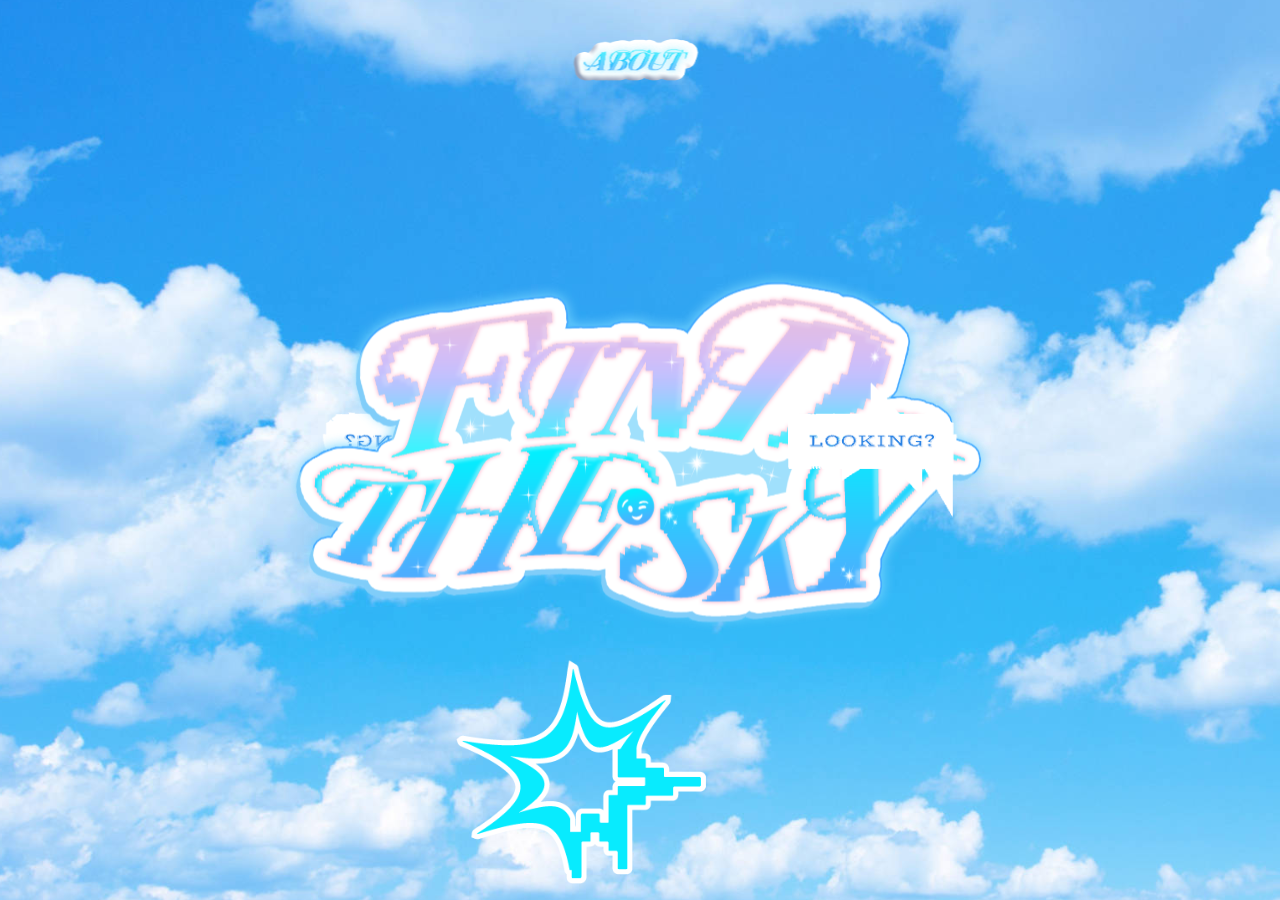
==== index.html @ e720350b "sky" ====
<!DOCTYPE html>
<html lang="en">

<head>
    <meta charset="UTF-8">
    <meta http-equiv="X-UA-Compatible" content="ie=edge">
    <!-- <meta name="viewport" content="width=device-width, initial-scale=1.0"> -->
    <title>Find the Sky</title>
    <link rel="stylesheet" href="./style.css">
    <link rel="icon" href="assets/favicon.png" type="image/x-icon">

</head>

<body>
    <img id="background" src="assets/sky.png"></img>
    <img id="looking-rever" src="assets/LOOKING_rever.png"></img>
    <img id="about" src="assets/about.png"></img>
    <img id="logo" src="assets/logo.png"></img>
    <!-- 使用超链接包含图片，设置href属性为目标网页的URL -->
    <a href="looking/index.html">
        <img id="looking" src="assets/LOOKING.png" ></img>
    </a>
    <img id="twinkle" src="assets/15.png"></img>

</body>

</html>
---- style.css ----
/*@keyframes glow {
	0%   {text-shadow: 0px 0px 5px #1cff9f;}
  100%  {text-shadow: 0px 0px 30px #1cff9f;}
}*/

@keyframes times-animation {
  0% {
    font-family: "Times Heart";
    color: #ff00f6;

  }

  20% {
    font-family: "Times Bloom";
    color: #00fcff;
  }

  40% {
    font-family: "Times Smile";
    color: #fff600;

  }

  60% {
    font-family: "Times Star";
    color: #50ff00;
  }

  80% {
    font-family: "Times Sun";
    color: #ff0000;
  }

  100% {
    font-family: "Times Heart";
    color: #ff00f6;
  }
}

@keyframes color-animation {
  0% {}

  20% {
    color: cyan;
  }

  40% {
    color: yellow;
  }

  60% {
    color: green;
  }

  80% {
    color: red;
  }

  100% {
    color: magenta;
  }
}


@keyframes decay {
  0% {
    font-variation-settings: "DCAY" 0;
  }

  50% {
    font-variation-settings: "DCAY" 200;
  }

  100% {
    font-variation-settings: "DCAY" 0;
  }
}

@font-face {
  font-family: "UnifrakturMaguntia";
  src:
    url("assets/UnifrakturMaguntia.ttf");
}

@font-face {
  font-family: "UnifrakturMaguntia21";
  src:
    url("assets/UnifrakturMaguntia21.ttf");
}

@font-face {
  font-family: "AUTHENTIC SANS Condensed";
  src:
    url("assets/AUTHENTICSans-Condensed-90.otf");
}


@font-face {
  font-family: "Times Dot";
  src:
    url("assets/Times-Dot.otf");
}

@font-face {
  font-family: "Times Heart";
  src:
    url("assets/Times-Heart-Roman.otf");
}

@font-face {
  font-family: "Times Bloom";
  src:
    url("assets/Times-Bloom-Roman.otf");
}

@font-face {
  font-family: "Times Smile";
  src:
    url("assets/Times-Smile-Roman.otf");
}

@font-face {
  font-family: "Times Star";
  src:
    url("assets/Times-Star-Roman.otf");
}

@font-face {
  font-family: "Times Sun";
  src:
    url("assets/Times-Sun-Roman.otf");
}

@font-face {
  font-family: "New Horizons";
  src: url("assets/NewHorizonsVF.woff2") format("woff2-variations");
}

#background {
  position: fixed;
  top: -80px;
  left: -5px;
  min-height: 100%;
  min-width: 100%;
  overflow: hidden;
  /*--filter: blur(2px);--*/
}

#looking {
  position: fixed;
  right: 284px;
  top: 50%;
  transform: translateY(-50%);
  width: 208px;
}

#looking-rever {
  position: fixed;
  left: 284px;
  top: 50%;
  transform: translateY(-50%);
  width: 208px;
}

#twinkle {
  position: fixed;
  left: 350px;
  top: 546px;
  width: 422px;
}

#about {
  position: fixed;
  left: 50%;
  transform: translateX(-50%);
  top: 13px;
  width: 159px;
}

#logo {
  position: fixed;
  top: 50%;
  left: 50%;
  transform: translate(-50%, -50%);
  width: 872px;
}

.video-page {
  background-color: #000;
}

.image-bg {
  position: fixed;
  left: -100%;
  bottom: 0;
  z-index: -100;
}

body {
  margin-left: 0;
  margin-right: 0;
}

h1,
h2 {
  font-weight: normal;
}

a {
  text-decoration: none;
  color: #86ca92;
}

a:hover {
  text-decoration: underline;
}

a:visited {
  text-decoration: none;
  color: #86ca92;
}

.link {
  text-decoration: none;
  color: #86ca92;
}

#CC {
  position: fixed;
  bottom: 0;
  right: 0;
}

.CC_icons {
  padding-right: .1em;
}

#Virtual {
  font-family: UnifrakturMaguntia21;
  text-align: center;
  font-size: 6em;
  line-height: 1em;
  color: #1cff9f;
  /*  text-shadow: 0px 0px 5px #1cff9f;*/
  margin: 0;
  padding: 0;
  animation-name: glow;
  /*  animation-duration: 2s;
  animation-iteration-count: infinite;
  animation-direction: alternate;
  animation-timing-function: ease-in-out;*/
}

#Fantasy {
  font-family: UnifrakturMaguntia;
  text-align: center;
  font-size: 6em;
  line-height: 1em;
  color: #1cff9f;
  /*  text-shadow: 0px 0px 5px #1cff9f;*/
  margin: 0;
  padding: 0;
  /*  animation-name: glow;
  animation-duration: 2s;
  animation-iteration-count: infinite;
  animation-direction: alternate;
  animation-timing-function: ease-in-out;*/
}

#Joey {
  text-align: center;
  margin: auto;
  font-size: 1em;
  font-family: Times Dot, Times;
  margin: 0;
  padding-top: .5em;
  letter-spacing: .3em;
}

.introduction {
  font-family: UnifrakturMaguntia21;
  text-align: center;
  font-size: 5em;
  line-height: 1em;
  color: #86ca92;
  /*	text-shadow: 0px 0px 5px #86ca92;*/
  margin: 0;
  padding: .5em;
}

.head {
  color: white;
  font-family: AUTHENTIC SANS Condensed;
  font-size: 1.2em;
  margin: 0;
  padding: .2em;
}

.caption {
  color: white;
  font-family: AUTHENTIC SANS Condensed;
  font-weight: normal;
  font-size: .8em;
  margin: 0;
  padding: .5em 1em 1em 1em;
}

.caption-sm {
  color: white;
  font-family: AUTHENTIC SANS Condensed;
  font-size: .6em;
  margin: 0;
  padding: 0 .2em 0 0;
}

.manifesto {
  font-family: AUTHENTIC Sans Condensed;
  font-weight: normal;
  font-size: 3.8em;
  text-align: center;
  line-height: 3em;
  color: yellow;
  -webkit-text-stroke: .02em black;
  margin: 0;
  padding: 0;
  position: fixed;
  bottom: 0;
}



#m-caption {
  padding: .5em;
  color: yellow;
  font-weight: normal;
}

.times-container {
  padding: .5em 6em 3em .5em;
  margin: 0;
}

.h-times,
.h2-times,
.h2-times_bloom,
.h2-times_heart {
  font-size: 6em;
  margin: 0;
  padding: 0;
  line-height: .95em;
  font-weight: normal;
}

.h-times,
.h2-times {}

.h2-times_bloom,
.p-times_bloom {
  font-family: "Times Bloom";
  color: black;
}

.h2-times_heart,
.p-times_heart {
  font-family: "Times Heart";
  color: black;
}

.p-times,
.h-times {
  animation: times-animation;
  animation-duration: 5s;
  animation-iteration-count: infinite;
  animation-timing-function: linear;
}

.p-times,
.p-times_bloom,
.p-times_heart {
  font-size: 1em;
  line-height: 1em;
  margin: 0;
  padding: .5em 0 1em 0;
}



.new-horizons {
  font-family: "New Horizons", Times;
  font-weight: normal;
  font-variation-settings: "DCAY" 100;
  animation: decay 10s infinite ease-in-out;
  color: white;
  text-align: left;
  font-size: 2em;
  line-height: 1em;
  text-rendering: geometricPrecision;
}

.new-horizons-sm {
  font-family: "New Horizons", Times;
  font-weight: normal;
  font-variation-settings: "DCAY" 100;
  animation: decay 10s infinite ease-in-out;
  color: white;
  text-align: left;
  font-size: .8em;
  line-height: 1em;
  text-rendering: geometricPrecision;
}

.nh-caption {
  font-family: "New Horizons", Times;
  font-weight: normal;
  font-variation-settings: "DCAY" 0;
  color: white;
  text-align: left;
  font-size: .5em;
  line-height: 1.2em;
  text-rendering: geometricPrecision;
  padding: .2em 1.2em 2em 1.2em;
  margin: 0;
}

#nh-container {
  margin: 0;
  padding-left: 1em;
}

.Video {
  position: fixed;
  left: 0;
  top: 0;
  min-width: 100%;
  min-height: 100%;
  z-index: -100;
}

.rose-img {
  width: 100%;
  margin: 0;
  padding: 0;
}

#Cherry {
  position: fixed;
  left: 0;
  bottom: 0;
  min-width: 100%;
  min-height: 100%;
  z-index: -100;
}

.Video-center {
  position: absolute;
  left: -50%;
  top: 0;
  min-width: 100%;
  min-height: 100%;
  z-index: -100;
}

.sims-head {
  color: white;
  font-family: AUTHENTIC SANS Condensed;
  font-weight: normal;
  font-size: 1.5em;
  margin: 0;
  padding-bottom: 1em;
}

.sims-body {
  color: white;
  font-family: AUTHENTIC SANS Condensed;
  font-weight: normal;
  font-size: 1em;
  line-height: 1.5em;
  margin: 0;
  padding-bottom: 1em;
}

.sims-container {
  padding: 1em 20em 1em 20em;
}
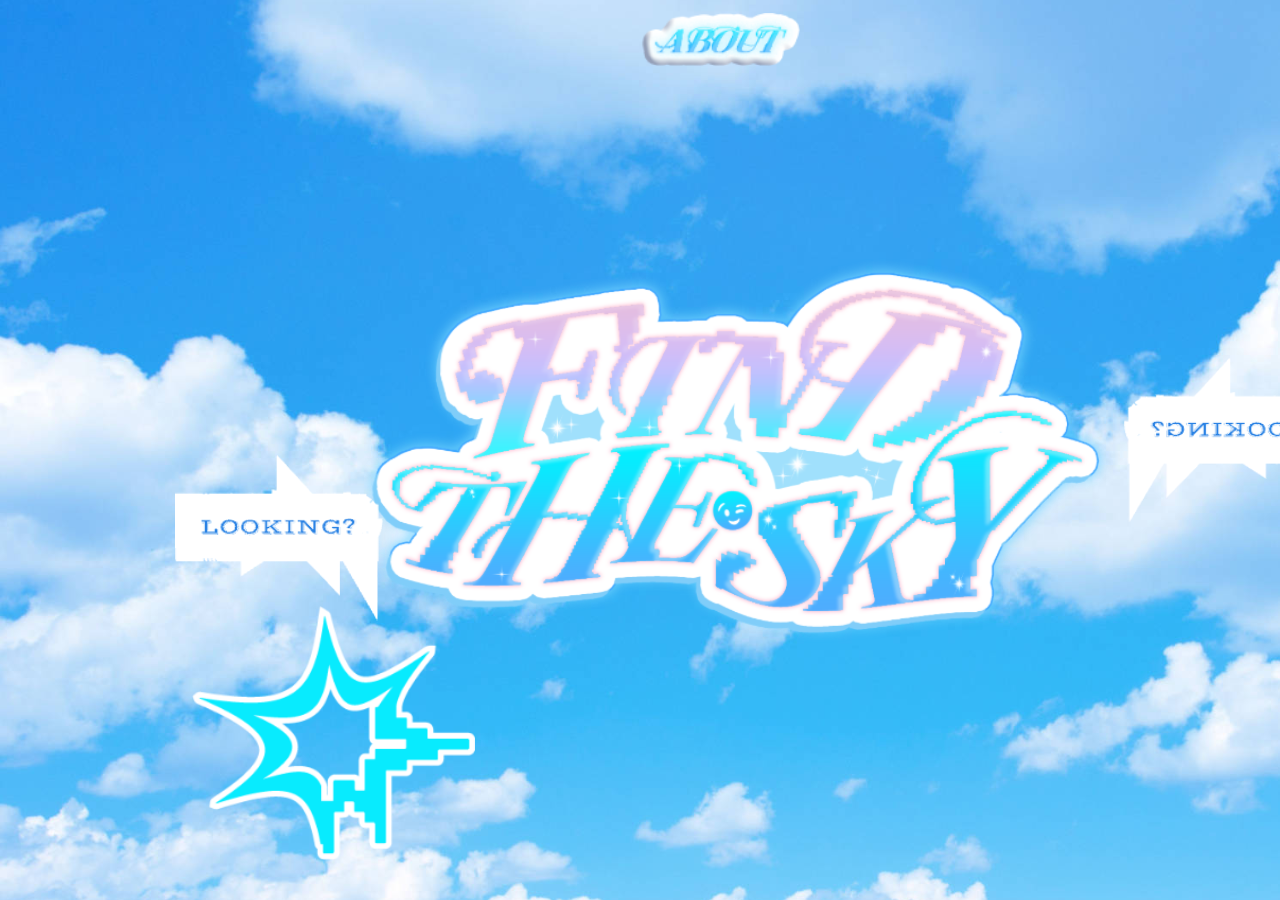
==== commit 478c1913: "floating" ====
--- a/index.html
+++ b/index.html
@@ -13,14 +13,27 @@
 
 <body>
     <img id="background" src="assets/sky.png"></img>
-    <img id="looking-rever" src="assets/LOOKING_rever.png"></img>
-    <img id="about" src="assets/about.png"></img>
     <img id="logo" src="assets/logo.png"></img>
+    <img id="twinkle" src="assets/15.png"></img>
     <!-- 使用超链接包含图片，设置href属性为目标网页的URL -->
-    <a href="looking/index.html">
-        <img id="looking" src="assets/LOOKING.png" ></img>
-    </a>
-    <img id="twinkle" src="assets/15.png"></img>
+    <div class="floating">
+        <a href="looking/index.html">
+            <img id="looking" src="assets/LOOKING.png"></img>
+        </a>
+    </div>
+
+    <div class="floating">
+        <a href="looking/index.html">
+            <img id="looking-rever" src="assets/LOOKING_rever.png"></img>
+        </a>
+    </div>
+
+    <div>
+        <img id="about" src="assets/about.png"></img>
+        <img id="text" src="assets/about-text.png"></img>
+    </div>
+
+    <script src="script_main.js"></script>
 
 </body>
 
--- a/style.css
+++ b/style.css
@@ -136,53 +136,76 @@
   src: url("assets/NewHorizonsVF.woff2") format("woff2-variations");
 }
 
+.floating{
+  position: relative;
+  width: 100%;
+  height: 100%;
+}
+
 #background {
   position: fixed;
-  top: -80px;
-  left: -5px;
-  min-height: 100%;
+  top: -1%;
+  min-height: 101%;
   min-width: 100%;
   overflow: hidden;
   /*--filter: blur(2px);--*/
+  z-index: -10;
 }
 
 #looking {
   position: fixed;
-  right: 284px;
-  top: 50%;
-  transform: translateY(-50%);
+  left: 1156px;
+  top: 390px;
   width: 208px;
 }
 
 #looking-rever {
   position: fixed;
-  left: 284px;
-  top: 50%;
-  transform: translateY(-50%);
+  left: 110px;
+  top: 390px;
   width: 208px;
 }
 
 #twinkle {
   position: fixed;
-  left: 350px;
-  top: 546px;
-  width: 422px;
+  left: 192px;
+  top: 606px;
+  width: 283px;
 }
 
 #about {
   position: fixed;
-  left: 50%;
-  transform: translateX(-50%);
+  left: 641px;
   top: 13px;
   width: 159px;
 }
 
+#text {
+  transition:visibility 1s, opacity 1s;;
+  visibility:hidden;
+  opacity: 0;
+  position: fixed;
+  z-index: 99999;
+  left: 70px;
+  top: 80px;
+  width: 1335px;
+} 
+
+#about:hover{
+  cursor: pointer;
+}
+
+#about:hover +#text{
+  visibility:visible;
+  opacity: 1;
+}
+
+
 #logo {
   position: fixed;
-  top: 50%;
-  left: 50%;
-  transform: translate(-50%, -50%);
-  width: 872px;
+  left: 349px;
+  top: 240px;
+  width: 772px;
 }
 
 .video-page {
@@ -197,8 +220,11 @@
 }
 
 body {
-  margin-left: 0;
-  margin-right: 0;
+  /* margin-left: 0;
+  margin-right: 0; */
+  margin: 0;
+  padding: 0;
+  overflow: hidden;
 }
 
 h1,
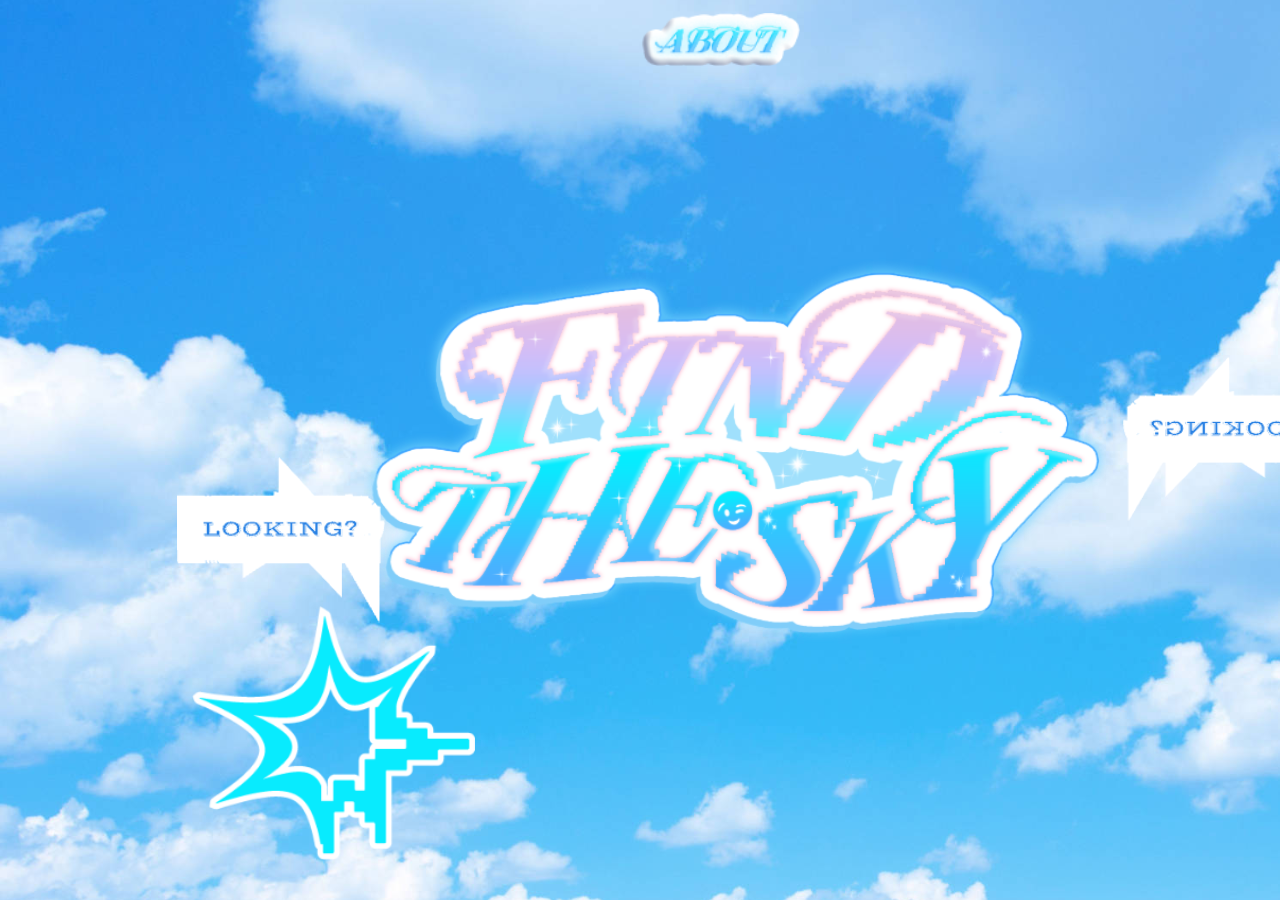
==== commit 3330fa4b: "finished" ====
--- a/index.html
+++ b/index.html
@@ -13,8 +13,20 @@
 
 <body>
     <img id="background" src="assets/sky.png"></img>
+    <div class="video-bg">
+		<video class="Video" autoplay muted loop>
+			<source src="assets/twinkle_star.mp4" type="video/mp4">
+			Your browser does not support the video tag.
+		</video>
+	</div>
+
     <img id="logo" src="assets/logo.png"></img>
-    <img id="twinkle" src="assets/15.png"></img>
+    <div>
+        <a href="twinkle/index.html">
+            <img id="twinkle" src="assets/15.png"></img>
+        </a>
+    </div>
+    
     <!-- 使用超链接包含图片，设置href属性为目标网页的URL -->
     <div class="floating">
         <a href="looking/index.html">
@@ -23,16 +35,21 @@
     </div>
 
     <div class="floating">
-        <a href="looking/index.html">
+        <a href="looking-rever/index.html">
             <img id="looking-rever" src="assets/LOOKING_rever.png"></img>
         </a>
     </div>
+    
 
     <div>
         <img id="about" src="assets/about.png"></img>
         <img id="text" src="assets/about-text.png"></img>
     </div>
 
+    <!-- <div class="stars"></div> -->
+    <!-- <div class="twinkling"></div> -->
+    <div class="clouds"></div>
+
     <script src="script_main.js"></script>
 
 </body>
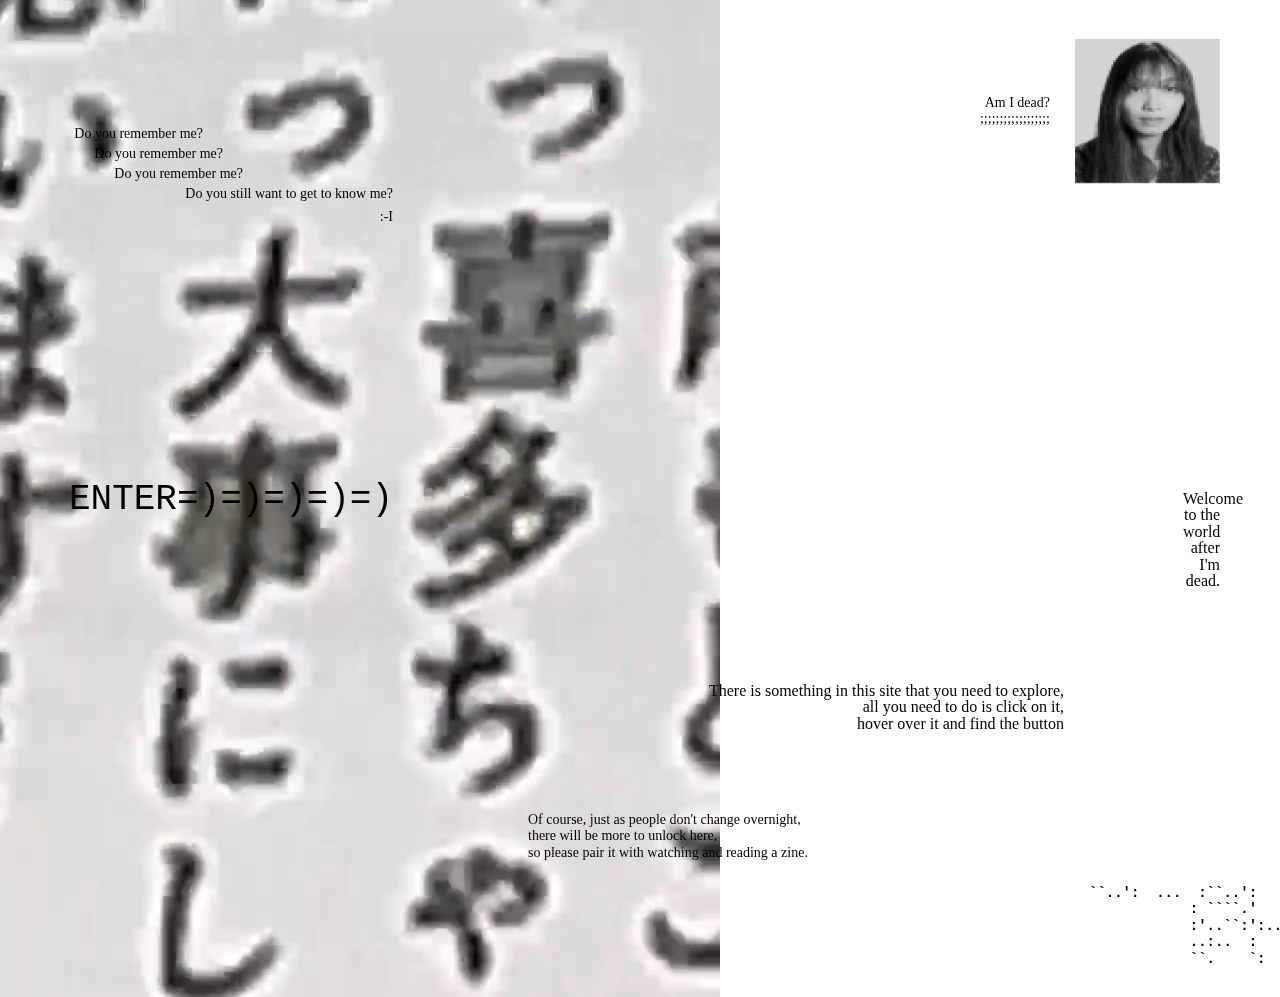
==== commit d7392648: "first" ====
--- a/index.html
+++ b/index.html
@@ -7,27 +7,59 @@
     <!-- <meta name="viewport" content="width=device-width, initial-scale=1.0"> -->
     <title>Find the Sky</title>
     <link rel="stylesheet" href="./style.css">
-    <link rel="icon" href="assets/favicon.png" type="image/x-icon">
+    <!-- <link rel="icon" href="assets/favicon.png" type="image/x-icon"> -->
 
 </head>
 
 <body>
-    <img id="background" src="assets/sky.png"></img>
+    <a href="twinkle/index.html">
+        <div id="text1">ENTER=)=)=)=)=)</div>
+    </a>
+    
+    <div class="text-remem" style="top: 126px; right: 1077px;">Do you remember me?</div>
+    <div class="text-remem" style="top: 146px; right: 1057px;">Do you remember me?</div>
+    <div class="text-remem" style="top: 166px; right: 1037px;">Do you remember me?</div>
+    <div class="text-remem" style="top: 186px; right: 887px;">Do you still want to get to know me?</div>
+    <div class="text-remem" style="top: 209px; right: 887px;">:-I</div>
+
+    <div class="text-remem" style="top:812px ; left:528px ; text-align: left;">Of course, just as people don't change overnight,<br>there will be more to unlock here,<br>so please pair it with watching and reading a zine.</div>
+
+
+
+    <div class="text-remem" style="top: 95px; right: 230px;">Am I dead?<br>;;;;;;;;;;;;;;;;;;</div>
+
+
+    <div class="text-remem" style="top: 491px; left: 1183px; font-size: 16px;">Welcome to the world after I'm dead.</div>
+    <div class="text-remem" style="top: 513px; left: 1331px; font-size: 16px;">\\\(c_c)* - /////</div>
+
+
+    <div class="text-remem" style="top: 683px; right: 216px; font-size: 16px;">There is something in this site that you need to explore,<br>all you need to do is click on it,<br>hover over it and find the button</div>
+    
+    <div class="text-remem" style="top: 871px; left: 1089px;">
+        <b><pre>``..':  ...  :``..':                    .     .
+            : ````.'   :'': ````.'   :''::'       ':'''
+            :'..``:':...  .
+            ..:..  :      ..:..  :     .'' :          : ''  :    :  : ''.
+            ``.    `:    .``.    `:    .'     :          :  : :      :: 
+        </pre></b>
+    </div>
+    
+    <img id="tsy" src="assets/tsy.jpg"></img>
+
     <div class="video-bg">
 		<video class="Video" autoplay muted loop>
-			<source src="assets/twinkle_star.mp4" type="video/mp4">
+			<source src="assets/page.mp4" type="video/mp4">
 			Your browser does not support the video tag.
 		</video>
 	</div>
 
-    <img id="logo" src="assets/logo.png"></img>
+    <!-- <img id="logo" src="assets/logo.png"></img>
     <div>
         <a href="twinkle/index.html">
             <img id="twinkle" src="assets/15.png"></img>
         </a>
     </div>
     
-    <!-- 使用超链接包含图片，设置href属性为目标网页的URL -->
     <div class="floating">
         <a href="looking/index.html">
             <img id="looking" src="assets/LOOKING.png"></img>
@@ -46,11 +78,9 @@
         <img id="text" src="assets/about-text.png"></img>
     </div>
 
-    <!-- <div class="stars"></div> -->
-    <!-- <div class="twinkling"></div> -->
-    <div class="clouds"></div>
+    <div class="clouds"></div> -->
 
-    <script src="script_main.js"></script>
+    <!-- <script src="script_main.js"></script> -->
 
 </body>
 
--- a/style.css
+++ b/style.css
@@ -1,317 +1,75 @@
-/*@keyframes glow {
-	0%   {text-shadow: 0px 0px 5px #1cff9f;}
-  100%  {text-shadow: 0px 0px 30px #1cff9f;}
-}*/
 
-@keyframes times-animation {
-  0% {
-    font-family: "Times Heart";
-    color: #ff00f6;
 
-  }
-
-  20% {
-    font-family: "Times Bloom";
-    color: #00fcff;
-  }
-
-  40% {
-    font-family: "Times Smile";
-    color: #fff600;
-
-  }
-
-  60% {
-    font-family: "Times Star";
-    color: #50ff00;
-  }
-
-  80% {
-    font-family: "Times Sun";
-    color: #ff0000;
-  }
-
-  100% {
-    font-family: "Times Heart";
-    color: #ff00f6;
-  }
+.video-bg {
+	height: 100%;
+  /* width: 100%; */
+  overflow: hidden;
+  z-index: -100;
 }
 
-@keyframes color-animation {
-  0% {}
-
-  20% {
-    color: cyan;
-  }
-
-  40% {
-    color: yellow;
-  }
-
-  60% {
-    color: green;
-  }
-
-  80% {
-    color: red;
-  }
-
-  100% {
-    color: magenta;
-  }
+.Video {
+  position: fixed;
+  left: 0;
+  top: 0;
+  /* min-width: 100%; */
+  min-height: 100%;
+  object-fit: cover;
+  z-index: -5;
+  mix-blend-mode: screen;
 }
 
 
-@keyframes decay {
-  0% {
-    font-variation-settings: "DCAY" 0;
-  }
 
-  50% {
-    font-variation-settings: "DCAY" 200;
-  }
-
-  100% {
-    font-variation-settings: "DCAY" 0;
-  }
-}
-
-@font-face {
-  font-family: "UnifrakturMaguntia";
-  src:
-    url("assets/UnifrakturMaguntia.ttf");
-}
-
-@font-face {
-  font-family: "UnifrakturMaguntia21";
-  src:
-    url("assets/UnifrakturMaguntia21.ttf");
-}
-
-@font-face {
-  font-family: "AUTHENTIC SANS Condensed";
-  src:
-    url("assets/AUTHENTICSans-Condensed-90.otf");
+.text-remem{
+  position: absolute;
+  font-family: 'Consolas';
+  right: 60px;
+  top: 146px;
+  text-align: right;
+  opacity: 1;
+  /** 文本1 */
+  font-size: 14px;
+  letter-spacing: 0px;
+  line-height: 16.39px;
+  color: rgba(0, 0, 0, 1);
+  vertical-align: top;
 }
 
 
-@font-face {
-  font-family: "Times Dot";
-  src:
-    url("assets/Times-Dot.otf");
+#text1 {
+  position: absolute;
+  font-family: 'Consolas', 'Monaco', 'Lucida Console', monospace;
+  right: 887px;
+  top: 479px;
+  opacity: 1;
+  /** 文本1 */
+  font-size: 36px;
+  font-weight: 400;
+  letter-spacing: 0px;
+  line-height: 42.15px;
+  color: rgba(0, 0, 0, 1);
+  text-align: left;
+  vertical-align: top;
 }
 
-@font-face {
-  font-family: "Times Heart";
-  src:
-    url("assets/Times-Heart-Roman.otf");
+#text1:hover {
+  color: red; /* 文本颜色变为红色 */
+  font-style: italic; /* 文本变为斜体 */
 }
 
-@font-face {
-  font-family: "Times Bloom";
-  src:
-    url("assets/Times-Bloom-Roman.otf");
-}
-
-@font-face {
-  font-family: "Times Smile";
-  src:
-    url("assets/Times-Smile-Roman.otf");
-}
-
-@font-face {
-  font-family: "Times Star";
-  src:
-    url("assets/Times-Star-Roman.otf");
-}
-
-@font-face {
-  font-family: "Times Sun";
-  src:
-    url("assets/Times-Sun-Roman.otf");
-}
-
-@font-face {
-  font-family: "New Horizons";
-  src: url("assets/NewHorizonsVF.woff2") format("woff2-variations");
-}
-
-.floating{
-  position: relative;
-  width: 100%;
-  height: 100%;
-}
-
-#background {
-  position: fixed;
-  top: -1%;
-  min-height: 101%;
-  min-width: 100%;
-  overflow: hidden;
-  /*--filter: blur(2px);--*/
-  z-index: -10;
-}
-
-#looking {
-  position: fixed;
-  left: 1156px;
-  top: 390px;
-  width: 208px;
-}
-
-#looking-rever {
-  position: fixed;
-  left: 110px;
-  top: 390px;
-  width: 208px;
-}
-
-#twinkle {
-  position: fixed;
-  left: 192px;
-  top: 606px;
-  width: 283px;
-}
-
-#about {
-  position: fixed;
-  left: 641px;
-  top: 13px;
-  width: 159px;
-}
-
-#text {
-  transition:visibility 1s, opacity 1s;;
-  visibility:hidden;
-  opacity: 0;
-  position: fixed;
-  z-index: 99999;
-  left: 70px;
-  top: 80px;
-  width: 1335px;
-} 
-
-#about:hover{
-  cursor: pointer;
-}
-
-#about:hover +#text{
-  visibility:visible;
-  opacity: 1;
-}
-
-
-#logo {
-  position: fixed;
-  left: 349px;
-  top: 240px;
-  width: 772px;
-}
-
-.video-page {
-  background-color: #000;
-}
-
-.image-bg {
-  position: fixed;
-  left: -100%;
-  bottom: 0;
-  z-index: -100;
+#tsy {
+  position: absolute;
+  right: 60px;
+  top: 39px;
+  width: 145.28px;
+  height: 144.25px;
+  animation: rotate 20s linear infinite;
 }
 
 body {
-  /* margin-left: 0;
-  margin-right: 0; */
   margin: 0;
   padding: 0;
   overflow: hidden;
-}
-
-h1,
-h2 {
-  font-weight: normal;
-}
-
-a {
-  text-decoration: none;
-  color: #86ca92;
-}
-
-a:hover {
-  text-decoration: underline;
-}
-
-a:visited {
-  text-decoration: none;
-  color: #86ca92;
-}
-
-.link {
-  text-decoration: none;
-  color: #86ca92;
-}
-
-#CC {
-  position: fixed;
-  bottom: 0;
-  right: 0;
-}
-
-.CC_icons {
-  padding-right: .1em;
-}
-
-#Virtual {
-  font-family: UnifrakturMaguntia21;
-  text-align: center;
-  font-size: 6em;
-  line-height: 1em;
-  color: #1cff9f;
-  /*  text-shadow: 0px 0px 5px #1cff9f;*/
-  margin: 0;
-  padding: 0;
-  animation-name: glow;
-  /*  animation-duration: 2s;
-  animation-iteration-count: infinite;
-  animation-direction: alternate;
-  animation-timing-function: ease-in-out;*/
-}
-
-#Fantasy {
-  font-family: UnifrakturMaguntia;
-  text-align: center;
-  font-size: 6em;
-  line-height: 1em;
-  color: #1cff9f;
-  /*  text-shadow: 0px 0px 5px #1cff9f;*/
-  margin: 0;
-  padding: 0;
-  /*  animation-name: glow;
-  animation-duration: 2s;
-  animation-iteration-count: infinite;
-  animation-direction: alternate;
-  animation-timing-function: ease-in-out;*/
-}
-
-#Joey {
-  text-align: center;
-  margin: auto;
-  font-size: 1em;
-  font-family: Times Dot, Times;
-  margin: 0;
-  padding-top: .5em;
-  letter-spacing: .3em;
-}
-
-.introduction {
-  font-family: UnifrakturMaguntia21;
-  text-align: center;
-  font-size: 5em;
-  line-height: 1em;
-  color: #86ca92;
-  /*	text-shadow: 0px 0px 5px #86ca92;*/
-  margin: 0;
-  padding: .5em;
 }
 
 .head {
@@ -322,189 +80,12 @@
   padding: .2em;
 }
 
-.caption {
-  color: white;
-  font-family: AUTHENTIC SANS Condensed;
-  font-weight: normal;
-  font-size: .8em;
-  margin: 0;
-  padding: .5em 1em 1em 1em;
+@keyframes rotate {
+  from {
+    transform: rotate(0deg);
+  }
+  to {
+    transform: rotate(360deg);
+  }
 }
 
-.caption-sm {
-  color: white;
-  font-family: AUTHENTIC SANS Condensed;
-  font-size: .6em;
-  margin: 0;
-  padding: 0 .2em 0 0;
-}
-
-.manifesto {
-  font-family: AUTHENTIC Sans Condensed;
-  font-weight: normal;
-  font-size: 3.8em;
-  text-align: center;
-  line-height: 3em;
-  color: yellow;
-  -webkit-text-stroke: .02em black;
-  margin: 0;
-  padding: 0;
-  position: fixed;
-  bottom: 0;
-}
-
-
-
-#m-caption {
-  padding: .5em;
-  color: yellow;
-  font-weight: normal;
-}
-
-.times-container {
-  padding: .5em 6em 3em .5em;
-  margin: 0;
-}
-
-.h-times,
-.h2-times,
-.h2-times_bloom,
-.h2-times_heart {
-  font-size: 6em;
-  margin: 0;
-  padding: 0;
-  line-height: .95em;
-  font-weight: normal;
-}
-
-.h-times,
-.h2-times {}
-
-.h2-times_bloom,
-.p-times_bloom {
-  font-family: "Times Bloom";
-  color: black;
-}
-
-.h2-times_heart,
-.p-times_heart {
-  font-family: "Times Heart";
-  color: black;
-}
-
-.p-times,
-.h-times {
-  animation: times-animation;
-  animation-duration: 5s;
-  animation-iteration-count: infinite;
-  animation-timing-function: linear;
-}
-
-.p-times,
-.p-times_bloom,
-.p-times_heart {
-  font-size: 1em;
-  line-height: 1em;
-  margin: 0;
-  padding: .5em 0 1em 0;
-}
-
-
-
-.new-horizons {
-  font-family: "New Horizons", Times;
-  font-weight: normal;
-  font-variation-settings: "DCAY" 100;
-  animation: decay 10s infinite ease-in-out;
-  color: white;
-  text-align: left;
-  font-size: 2em;
-  line-height: 1em;
-  text-rendering: geometricPrecision;
-}
-
-.new-horizons-sm {
-  font-family: "New Horizons", Times;
-  font-weight: normal;
-  font-variation-settings: "DCAY" 100;
-  animation: decay 10s infinite ease-in-out;
-  color: white;
-  text-align: left;
-  font-size: .8em;
-  line-height: 1em;
-  text-rendering: geometricPrecision;
-}
-
-.nh-caption {
-  font-family: "New Horizons", Times;
-  font-weight: normal;
-  font-variation-settings: "DCAY" 0;
-  color: white;
-  text-align: left;
-  font-size: .5em;
-  line-height: 1.2em;
-  text-rendering: geometricPrecision;
-  padding: .2em 1.2em 2em 1.2em;
-  margin: 0;
-}
-
-#nh-container {
-  margin: 0;
-  padding-left: 1em;
-}
-
-.Video {
-  position: fixed;
-  left: 0;
-  top: 0;
-  min-width: 100%;
-  min-height: 100%;
-  z-index: -100;
-}
-
-.rose-img {
-  width: 100%;
-  margin: 0;
-  padding: 0;
-}
-
-#Cherry {
-  position: fixed;
-  left: 0;
-  bottom: 0;
-  min-width: 100%;
-  min-height: 100%;
-  z-index: -100;
-}
-
-.Video-center {
-  position: absolute;
-  left: -50%;
-  top: 0;
-  min-width: 100%;
-  min-height: 100%;
-  z-index: -100;
-}
-
-.sims-head {
-  color: white;
-  font-family: AUTHENTIC SANS Condensed;
-  font-weight: normal;
-  font-size: 1.5em;
-  margin: 0;
-  padding-bottom: 1em;
-}
-
-.sims-body {
-  color: white;
-  font-family: AUTHENTIC SANS Condensed;
-  font-weight: normal;
-  font-size: 1em;
-  line-height: 1.5em;
-  margin: 0;
-  padding-bottom: 1em;
-}
-
-.sims-container {
-  padding: 1em 20em 1em 20em;
-}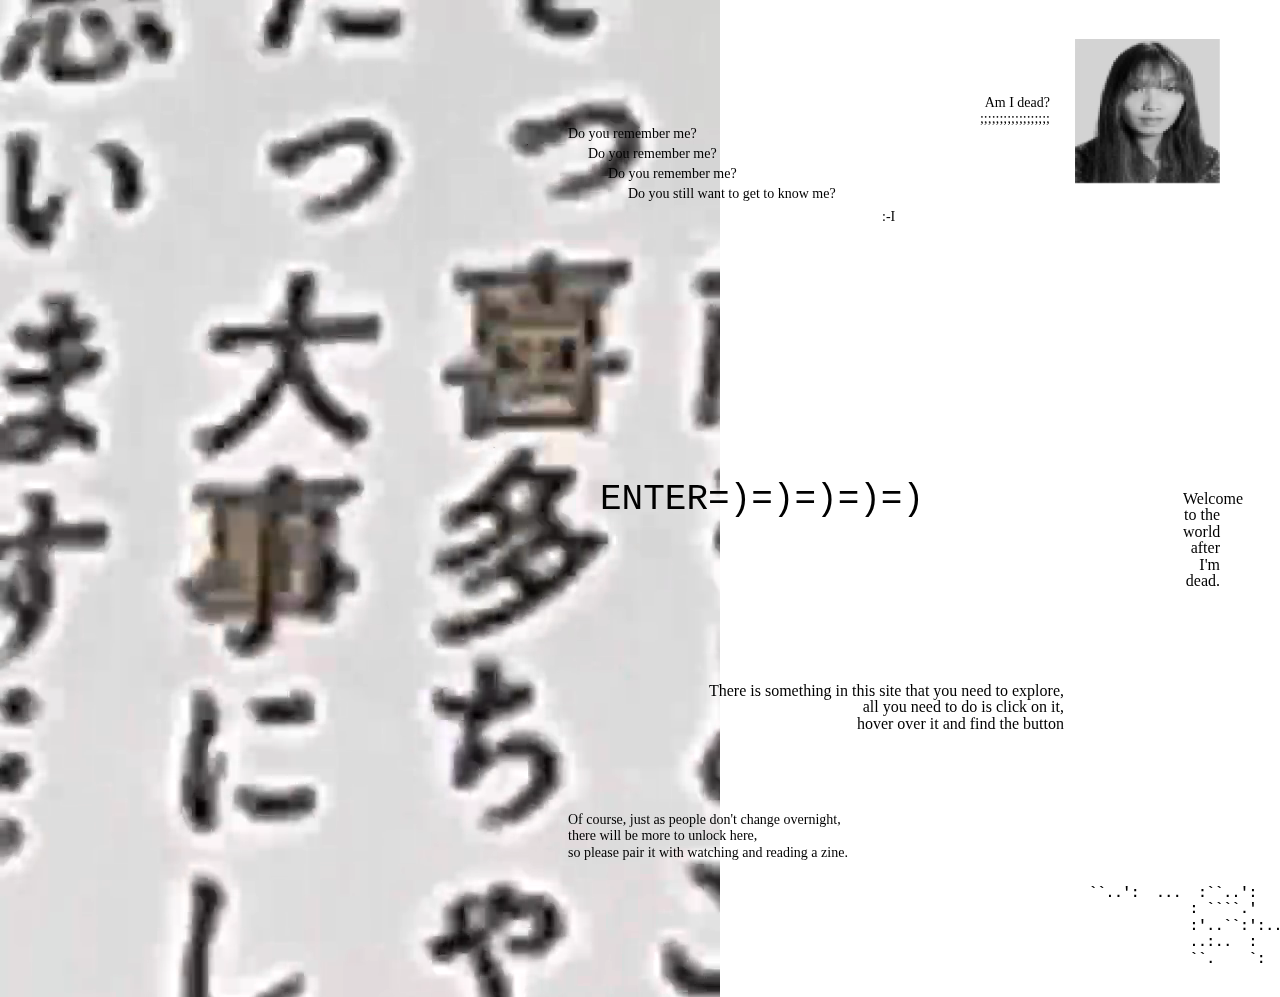
==== commit 08a33d1a: "finish" ====
--- a/index.html
+++ b/index.html
@@ -5,7 +5,7 @@
     <meta charset="UTF-8">
     <meta http-equiv="X-UA-Compatible" content="ie=edge">
     <!-- <meta name="viewport" content="width=device-width, initial-scale=1.0"> -->
-    <title>Find the Sky</title>
+    <title>Am I dead?</title>
     <link rel="stylesheet" href="./style.css">
     <!-- <link rel="icon" href="assets/favicon.png" type="image/x-icon"> -->
 
@@ -16,13 +16,13 @@
         <div id="text1">ENTER=)=)=)=)=)</div>
     </a>
     
-    <div class="text-remem" style="top: 126px; right: 1077px;">Do you remember me?</div>
-    <div class="text-remem" style="top: 146px; right: 1057px;">Do you remember me?</div>
-    <div class="text-remem" style="top: 166px; right: 1037px;">Do you remember me?</div>
-    <div class="text-remem" style="top: 186px; right: 887px;">Do you still want to get to know me?</div>
-    <div class="text-remem" style="top: 209px; right: 887px;">:-I</div>
+    <div class="text-remem" style="top: 126px; left: 568px; text-align: left;">Do you remember me?</div>
+    <div class="text-remem" style="top: 146px; left: 588px; text-align: left;">Do you remember me?</div>
+    <div class="text-remem" style="top: 166px; left: 608px; text-align: left;">Do you remember me?</div>
+    <div class="text-remem" style="top: 186px; left: 628px; text-align: left;">Do you still want to get to know me?</div>
+    <div class="text-remem" style="top: 209px; left: 882px; text-align: left;">:-I</div>
 
-    <div class="text-remem" style="top:812px ; left:528px ; text-align: left;">Of course, just as people don't change overnight,<br>there will be more to unlock here,<br>so please pair it with watching and reading a zine.</div>
+    <div class="text-remem" style="top:812px ; left:568px ; text-align: left;">Of course, just as people don't change overnight,<br>there will be more to unlock here,<br>so please pair it with watching and reading a zine.</div>
 
 
 
--- a/style.css
+++ b/style.css
@@ -39,7 +39,8 @@
 #text1 {
   position: absolute;
   font-family: 'Consolas', 'Monaco', 'Lucida Console', monospace;
-  right: 887px;
+  /* right: 887px; */
+  left: 600px;
   top: 479px;
   opacity: 1;
   /** 文本1 */
